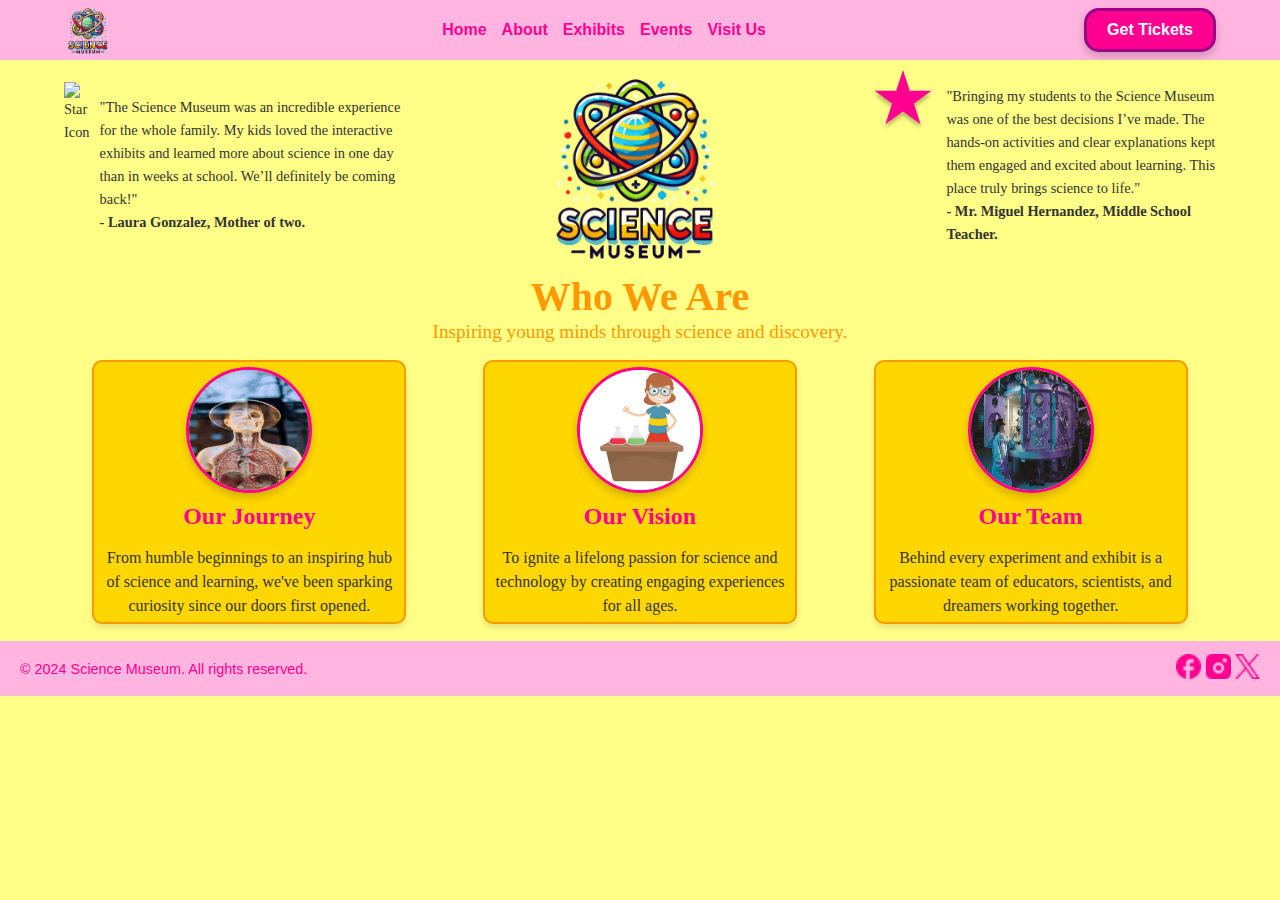
==== about.html @ 91491b6a "Mover páginas al directorio raíz y corregir rutas" ====
<!DOCTYPE html>
<html lang="en">

<head>
    <meta charset="UTF-8">
    <meta name="viewport" content="width=device-width, initial-scale=1.0">
    <title>About - Science Museum</title>
    <link rel="stylesheet" href="Assets/css/about.css">
</head>

<body>
    <!-- Header -->
    <header>
        <img src="Assets/images/science-museum-logo.png" alt="Science Museum Logo" class="logo">
        <nav>
            <a href="index.html">Home</a>
            <a href="about.html">About</a>
            <a href="exhibits.html">Exhibits</a>
            <a href="events.html">Events</a>
            <a href="visit.html">Visit Us</a>
        </nav>
        <a href="get-tickets.html" class="btn-get-tickets">Get Tickets</a>
    </header>

    <!-- Testimonials section and Logo -->
    <div class="testimonials-section">
        <div class="testimonial left">
            <img src="../icons/quote-star.png" alt="Star Icon" class="star-icon">
            <p>
                <span>"The Science Museum was an incredible experience for the whole family. My kids loved the
                    interactive exhibits and learned more about science in one day than in weeks at school. We’ll
                    definitely be coming back!"</span>
                <br><strong>- Laura Gonzalez, Mother of two.</strong>
            </p>
        </div>
        <div class="logo-center">
            <img src="Assets/images/science-museum-logo.png" alt="Science Museum Logo">
        </div>
        <div class="testimonial right">
            <img src="Assets/icons/quote-star.png" alt="Star Icon" class="star-icon">
            <p>
                <span>"Bringing my students to the Science Museum was one of the best decisions I’ve made. The hands-on
                    activities and clear explanations kept them engaged and excited about learning. This place truly
                    brings science to life."</span>
                <br><strong>- Mr. Miguel Hernandez, Middle School Teacher.</strong>
            </p>
        </div>
    </div>

    <!-- Title Principal -->
    <div class="who-we-are-section">
        <h1>Who We Are</h1>
        <p>Inspiring young minds through science and discovery.</p>
    </div>
    <!-- Section Our Journey, Vision, Team -->
    <div class="our-section">
        <div class="our-card">
            <img src="Assets/images/our-journey.jpg" alt="Journey Image" class="circle-image">
            <h3>Our Journey</h3>
            <p>From humble beginnings to an inspiring hub of science and learning, we've been sparking curiosity since
                our doors first opened.</p>
        </div>
        <div class="our-card">
            <img src="Assets/images/our-vision.jpg" alt="Vision Image" class="circle-image">
            <h3>Our Vision</h3>
            <p>To ignite a lifelong passion for science and technology by creating engaging experiences for all ages.
            </p>
        </div>
        <div class="our-card">
            <img src="Assets/images/our-team.jpg" alt="Team Image" class="circle-image">
            <h3>Our Team</h3>
            <p>Behind every experiment and exhibit is a passionate team of educators, scientists, and dreamers working
                together.</p>
        </div>
    </div>

    <!-- Footer -->
    <footer>
        <p>© 2024 Science Museum. All rights reserved.</p>
        <div class="social-icons">
            <img src="Assets/icons/facebook-icon.png" alt="Facebook">
            <img src="Assets/icons/instagram-icon.png" alt="Instagram">
            <img src="Assets/icons/X-icon.png" alt="X (Twitter)">
        </div>
    </footer>
</body>

</html>
---- Assets/css/about.css ----
/* General styles */
body {
    background-color: #FFFE86;
    margin: 0;
    padding: 0;
    display: flex;
    flex-direction: column;
    min-height: 100vh; 
  }
  main {
    flex: 1; 
}
/* Header */
header {
    display: flex;
    flex-wrap: wrap; 
    justify-content: space-between;
    align-items: center;
    background-color: #FFB5DF;
    padding: 5px 5%;
    height: auto; 
    gap: 10px; 
}

header .logo {
    width: 50px;
    height: 50px;
    margin-right: 10px; 
}

header nav {
    display: flex;
    flex-wrap: wrap; 
    gap: 15px; 
    justify-content: center; 
    flex: 1; 
}

header nav a {
    text-decoration: none;
    color: #FF0091;
    font-family: 'Poppins', sans-serif;
    font-weight: bold;
    font-size: 1rem; /* Tamaño del texto adaptado */
    transition: 0.3s ease; /* Animación suave */
    white-space: nowrap; /* Evita que los enlaces se dividan en varias líneas */
}

header nav a:hover {
    text-decoration: underline;
    transform: scale(1.1); /* Suaviza la escala en hover */
}

header .btn-get-tickets {
    background-color: #FF0091;
    color: white;
    padding: 10px 20px;
    border-radius: 15px;
    font-family: 'Poppins', sans-serif;
    font-weight: bold;
    border: solid rgb(156, 2, 136);
    cursor: pointer;
    box-shadow: 0 4px 8px rgba(0, 0, 0, 0.2);
    text-decoration: none; /* Elimina el subrayado */
   
}

header .btn-get-tickets:hover {
    background-color: #E6007A; /* Cambio de color en hover */
    box-shadow: 0 8px 10px rgba(0, 0, 0, 0.3);
    
}
  /* Testimonials Section */
.testimonials-section {
    background-color: #FFFE86;
    display: flex;
    justify-content: space-between;
    align-items: center;
    padding: 5px 5%; 
    flex-wrap: wrap; 
}

/* Testimonials */
.testimonial {
    width: 30%;
    font-size: 0.9rem;
    line-height: 1.6;
    color: #333333;
    text-align: justify;
    display: flex;
    align-items: flex-start;
    gap: 10px; 
    position: relative;
}

.testimonial.left {
    text-align: left;
}

.testimonial.right {
    text-align: left; 
}

/* Star Icon Inline */
.star-icon-inline {
    width: 25px;
    height: 25px;
    margin-top: 5px; 
    flex-shrink: 0; 
}
/* Logo */
.logo-center {
    text-align: center;
}

/* Logo center*/
.logo-center img {
    display: block;
    margin: 0 auto;
    width: 200px; 
    height: auto;
}

/* Title */
.who-we-are-section {
    text-align: center;
    margin-top: 2px; 
}

.who-we-are-section h1 {
    font-size: 2.5rem;
    color: #FF9900; 
    margin: 1px 0; 
}

.who-we-are-section p {
    font-size: 1.2rem;
    color:#FF9900; 
    margin: 0; 
}
/* General Section */
.our-section {
    display: flex;
    justify-content: space-around; 
    align-items: center; 
    background-color: #FFFCE6; 
    padding: 30px 5%;
    gap: 20px; 
    flex-wrap: wrap; 
}

/* General Section */
.our-section {
    display: flex;
    justify-content: space-around; 
    align-items: center; 
    background-color: #FFFCE6; 
    padding: 14px 5%; 
    gap: 20px; 
    flex-wrap: wrap; 
    background-color:#FFFE86;
}

/* Card */
.our-card {
    text-align: center;
    flex: 1 1 30%; 
    max-width: 300px; 
    margin: 3px;
    background-color:  #FFD700; 
    border-radius: 10px; 
    padding: 5px; 
    box-shadow: 0 4px 6px rgba(0, 0, 0, 0.1); 
    border: 2px solid #FF9900;
    max-height: 250px;
}
/* Circle Image */
.circle-image {
    width: 120px; 
    height: 120px;
    border-radius: 50%; 
    margin: 0 auto 5px auto; 
    display: block; 
    border: 3px solid #FF0091; 
    box-shadow: 0 4px 8px rgba(0, 0, 0, 0.2);
}

/* Títles */
.our-card h3 {
    font-size: 1.5rem;
    color: #FF0091;
    margin: 10px 0;
}

/* Descriptions */
.our-card p {
    font-size: 1rem;
    color: #333333;
    line-height: 1.5;
}

/* Mobile Responsiveness */
@media screen and (max-width: 768px) {
    .our-card {
        flex: 1 1 100%; 
        max-width: 100%; 
        margin: 10px 0; 
    }
}

/* Titles */
.our-card h3 {
    font-size: 1.5rem;
    color: #FF0091;
    margin: 10px 0;
}

/* Descriptions*/
.our-card p {
    font-size: 1rem;
    color: #333333;
    line-height: 1.5;
}
/* Footer*/
footer {
    width: 100%; 
    display: flex; 
    justify-content: space-between; 
    align-items: center; 
    padding: 5px 20px; 
    background-color: #FFB5DF; 
    color: #FF0091; 
    font-family: 'Poppins', sans-serif; 
    box-sizing: border-box; 
}
footer p {
    font-size: 0.9rem; 
}
footer .social-icons img {
    width: 25px; 
    height: 25px; 
    cursor: pointer; 
    transition: transform 0.3s ease, opacity 0.3s ease; 
}
footer .social-icons img:hover {
    transform: scale(1.2); 
    opacity: 0.8; 
}
/* Tablets Responsiveness */
@media (max-width: 768px) {
    .testimonials-section {
        display: flex;
        flex-direction: column;
        align-items: center; 
        text-align: center;
        gap: 20px; 
        padding: 10px;
    }
/* Testimonials */
    .testimonial {
        width: 90%; 
        margin: 0 auto; 
    }
    .logo img {
        width: 150px;
        margin: 10px 0; 
    }
    .testimonial p {
        font-size: 0.9rem; 
    }
    .testimonial img {
        display: none; 
    }
}
@media (max-width: 480px) {
    .testimonials-section {
        display: flex;
        flex-direction: column;
        align-items: center; 
        text-align: center;
        gap: 20px; 
        padding: 10px;
    }
    .testimonial {
        width: 90%; 
        margin: 0 auto; 
    }
    .logo img {
        width: 150px; 
        margin: 10px 0; 
    }
    .testimonial p {
        font-size: 0.9rem; 
    }
    .testimonial img {
        display: none;
    }
    footer {
        display: flex;
        flex-direction: column; 
        justify-content: center;
        align-items: center;
        text-align: center; 
        gap: 10px; 
        padding: 10px;
      }
      footer p {
        font-size: 0.8rem;
        margin: 0; 
      }
      .social-icons {
        display: flex;
        justify-content: center;
        gap: 15px; 
      }
      .social-icons img {
        width: 20px; 
        height: 20px;
        transition: transform 0.3s ease, opacity 0.3s ease;
      }
      .social-icons img:hover {
        transform: scale(1.2); 
        opacity: 0.8;
      }
}
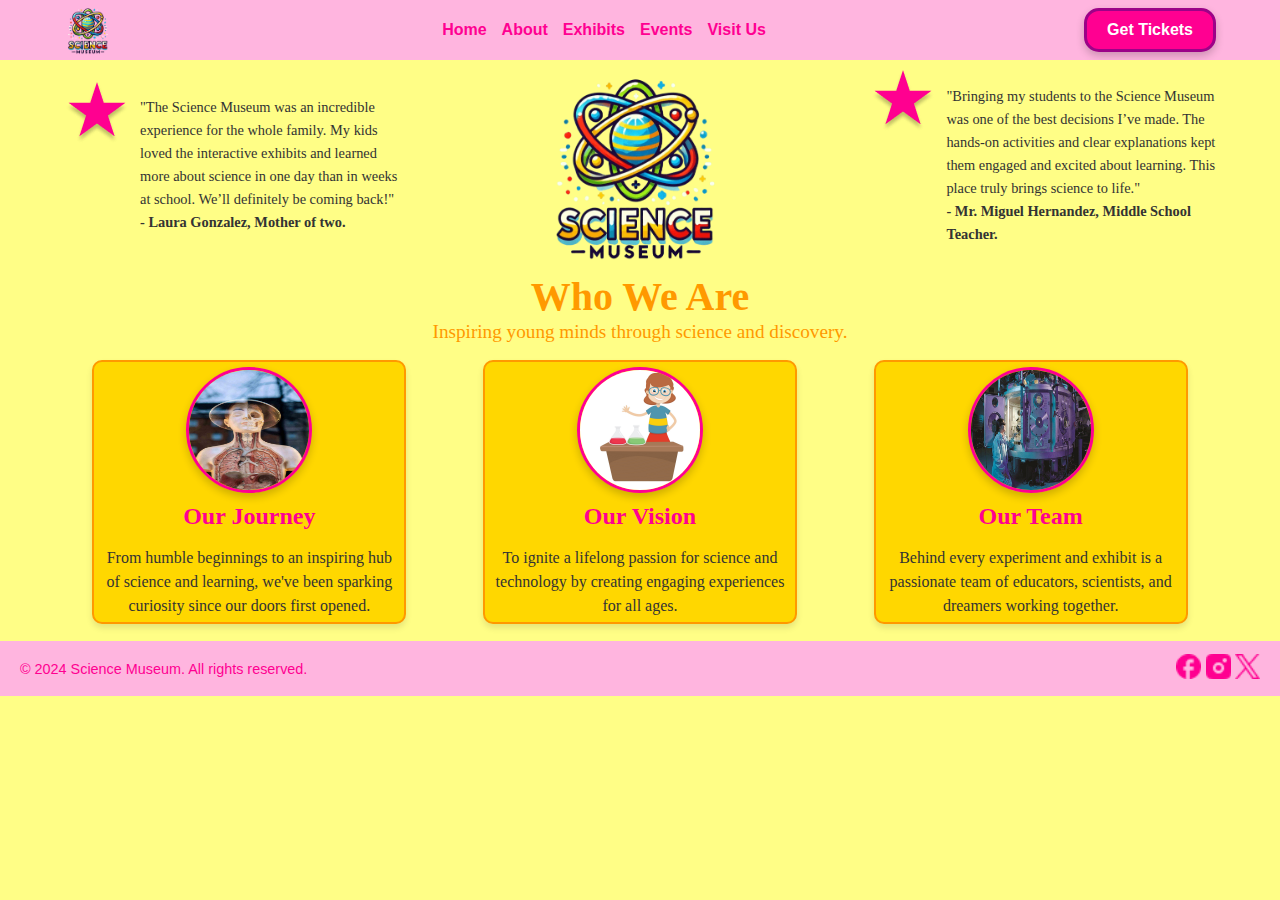
==== commit 7b73903e: "move html and fixed rutes images" ====
--- a/about.html
+++ b/about.html
@@ -25,7 +25,7 @@
     <!-- Testimonials section and Logo -->
     <div class="testimonials-section">
         <div class="testimonial left">
-            <img src="../icons/quote-star.png" alt="Star Icon" class="star-icon">
+            <img src="Assets/icons/quote-star.png" alt="Star Icon" class="star-icon">
             <p>
                 <span>"The Science Museum was an incredible experience for the whole family. My kids loved the
                     interactive exhibits and learned more about science in one day than in weeks at school. We’ll
